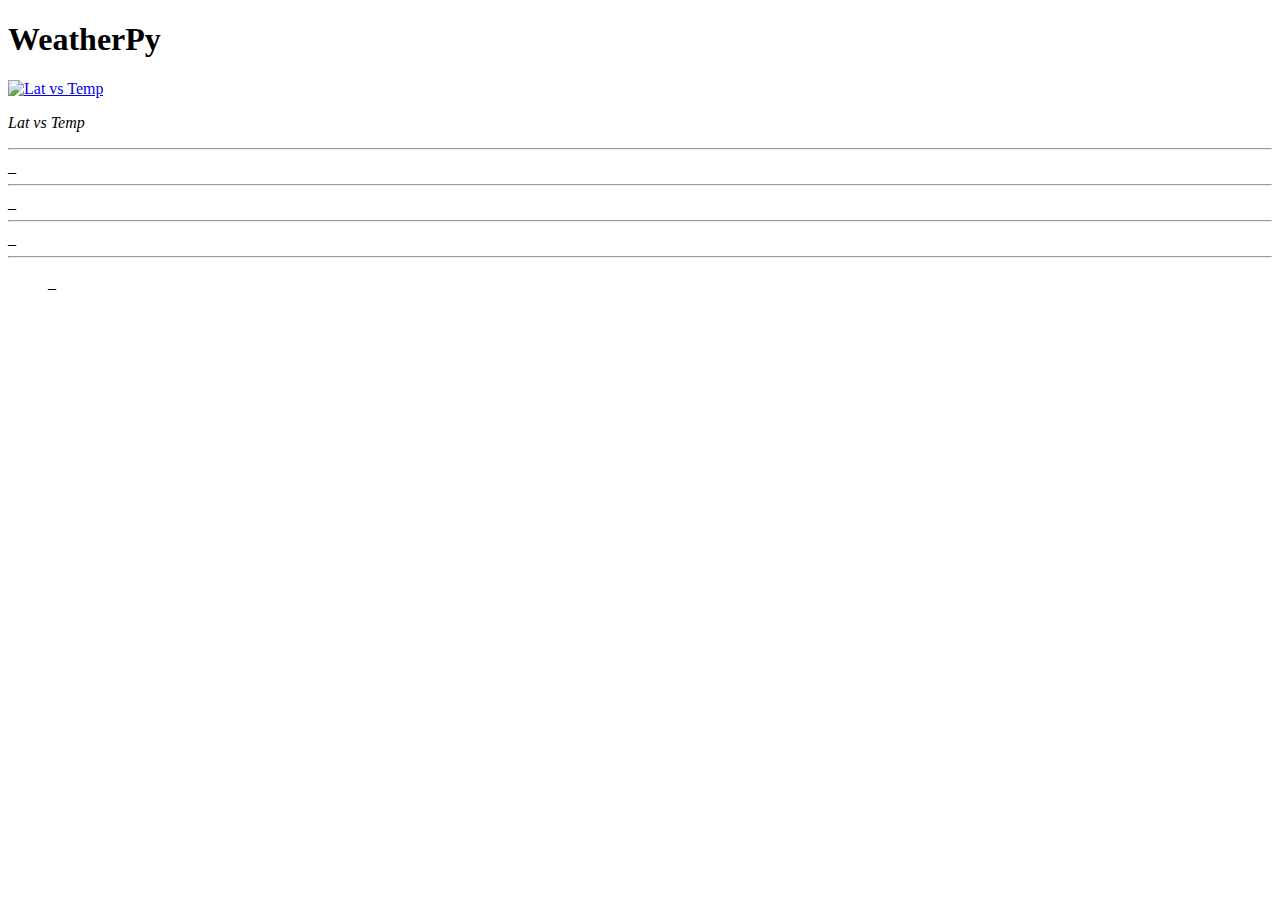
==== index.html @ b58e9a01 "upload index file" ====
<!DOCTYPE html>
<html lang="en">
    <head> </head>
    <body>
        <section>
            <h1>WeatherPy</h1>
            <article>
                <a target="_blank" href="assets\Lat_vs_Temp.png">
                    <img src="assets\Lat_vs_Temp.png" alt="Lat vs Temp">
                </a>
                <p>
                    <em>Lat vs Temp</em>
                </p>
            </article>
            <hr>
            <article>_</article>
            <hr>
            <article>_</article>
            <hr>
            <article>_</article>
            <hr>
            <figure>_</figure>
            
        </section>
    </body>
<html>
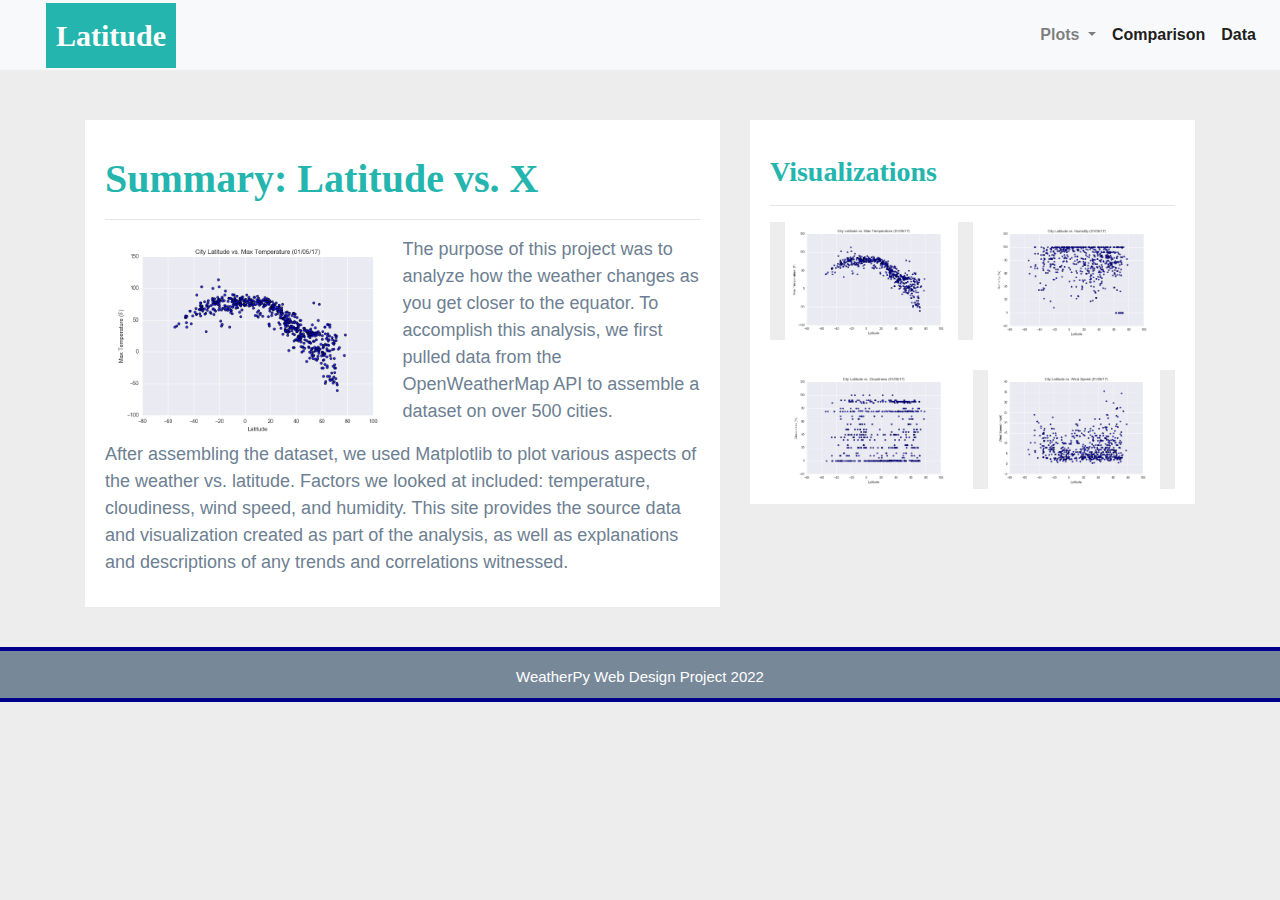
==== commit eaeca87a: "upload web design" ====
--- a/index.html
+++ b/index.html
@@ -1,39 +1,122 @@
 <!DOCTYPE html>
-<html lang="en">
-    <head> </head>
-    <body>
-        <section>
-            <h1>WeatherPy</h1>
-            <article>
-                <a target="_blank" href="assets\Lat_vs_Temp.png">
-                    <img src="assets\Lat_vs_Temp.png" alt="Lat vs Temp">
-                </a>
-                <p>
-                    <em>Lat vs Temp</em>
-                </p>
-            </article>
-            <hr>
-            <article>_</article>
-            <hr>
-            <article>_</article>
-            <hr>
-            <article>_</article>
-            <hr>
-            <figure>_</figure>
-            
-        </section>
-    </body>
-<html>
+<html lang="en-us">
 
+<head>
+  <meta charset="UTF-8">
+  <meta http-equiv="X-UA-Compatible" content="IE=edge">
+  <title>Latitude Summary Landing page</title>
 
+  <!-- To ensure proper rendering and touch zooming -->
+  <meta name="viewport" content="width=device-width, initial-scale=1">
+  <!-- Bootstrap CSS -->
+  <link rel="stylesheet" href="https://stackpath.bootstrapcdn.com/bootstrap/4.5.2/css/bootstrap.min.css" integrity="sha384-JcKb8q3iqJ61gNV9KGb8thSsNjpSL0n8PARn9HuZOnIxN0hoP+VmmDGMN5t9UJ0Z" crossorigin="anonymous">
+  <!-- stylesheet -->
+  <link rel="stylesheet" type="text/css" medida="screen" href="style.css">
+</head>
 
+<body>
+  <div class="navigation">
+	<nav class="navbar navbar-expand-lg navbar-light bg-light">
+      
+        <a class="navbar-brand" href="#" style="background-color: #23B5AE;">Latitude</a>
+		<button class="navbar-toggler" type="button" data-toggle="collapse" data-target="#navbarNavDropdown" aria-expanded="false" aria-controls="navbarDropDown" aria-label="Toggle navigation">
+			<span class="navbar-toggler-icon"></span>
+		</button> 
+				
+				<div class="collapse navbar-collapse " id="navbarNavDropdown">
+					<ul class="navbar-nav ml-auto">
+						<li class="nav-item dropdown">
+							<a class="nav-link dropdown-toggle" href="#" id="navbarDropdownMenuLink" data-toggle="dropdown" aria-haspopup="true" aria-expanded="false">
+								Plots
+							</a>
+							<div class="dropdown-menu" aria-labelledby="navbarDropdownMenuLink">
+								<a class="dropdown-item" href="max_temperature.html">Max Temperature</a>
+								<a class="dropdown-item" href="humidity.html">Humidity</a>
+								<a class="dropdown-item" href="cloudiness.html">Cloudiness</a>
+								<a class="dropdown-item" href="wind_speed.html">Wind Speed</a>
+						   </div> 
+						</li>
 
+					    <li class="nav-item active">
+							<a class="nav-link" href="comparison.html">Comparison</a>
+					    </li>
+					    <li class="nav-item active">
+							<a class="nav-link" href="data.html">Data</a>
+				   	    </li>
+					</ul>
+        		</div>
+	
+	</nav>
+  </div>	
+			
+		<div class="container">	
+			<div class="row">
+				<div class="col-lg-7 col-md-12">
+					<div class="box">
+						<h1 class="title">Summary: Latitude vs. X</h1>
+						<hr class="light">
+						<img alt="Max Temperature Graph" src="assets/images/Fig1.png" class="visualization rounded float-left">
+						<p>The purpose of this project was to analyze how the weather changes as you get closer to the equator. To accomplish this analysis, we first pulled data from the OpenWeatherMap API to assemble a dataset on over 500 cities.</p>
+    					<p>After assembling the dataset, we used Matplotlib to plot various aspects of the weather vs. latitude. Factors we looked at included: temperature, cloudiness, wind speed, and humidity. This site provides the source data and visualization created as part of the analysis, as well as explanations and descriptions of any trends and correlations witnessed.</p>
+					</div>
+					
+				</div>
+				<div class="col-lg-5 col-md-12">
+					<div class="box">
+						<h3 class="title">Visualizations</h3>
+						<hr class="light">
+						<div class="container">
+							<div class="row" style="padding-bottom: 30px;">
+								<div class="col-6 temp">
+                                    
+									<a href="max_temperature.html"><img alt="Max Temperature Graph" src="assets/images/Fig1.png" class="image-fluid"></a>
+                                    
 
+								</div>
+								
+								<div class="col-6 humidity-wobble">
+									<a href="humidity.html"><img alt="Humidity Graph" src="assets/images/Fig2.png" class="image-fluid"></a>
+								</div>
+								
+							</div>
+							<div class="row">
+								<div class="col-6 humidity-wobble">
+									<a href="cloudiness.html"><img alt="Cloudiness Graph" src="assets/images/Fig3.png" class="image-fluid"></a>
+								</div>
+								<div class="col-6 temp">
+									<a href="wind_speed.html"><img alt="Wind Speed Graph" src="assets/images/Fig4.png" class="image-fluid"></a>
+								</div>
+							</div>
+						</div>
 
+					</div>
+					
+				</div>
+			</div>
+		</div>
+	</div>
+</div>
 
+<footer>
+  <div class="footer">WeatherPy Web Design Project 2022</div>
+</footer>
 
+<script
+src="https://code.jquery.com/jquery-3.3.1.slim.min.js"
+integrity="sha384-q8i/X+965DzO0rT7abK41JStQIAqVgRVzpbzo5smXKp4YfRvH+8abtTE1Pi6jizo"
+crossorigin="anonymous"></script>
 
+<script
+src="https://cdnjs.cloudflare.com/ajax/libs/popper.js/1.14.7/umd/popper.min.js"
+integrity="sha384-UO2eT0CpHqdSJQ6hJty5KVphtPhzWj9WO1clHTMGa3JDZwrnQq4sF86dIHNDz0W1"
+crossorigin="anonymous"></script>
 
+<script
+src="https://stackpath.bootstrapcdn.com/bootstrap/4.3.1/js/bootstrap.min.js"
+integrity="sha384-JjSmVgyd0p3pXB1rRibZUAYoIIy6OrQ6VrjIEaFf/nJGzIxFDsf4x0xIM+B07jRM"
+crossorigin="anonymous"></script>
 
+  
+</body>
 
-
+</html>
--- a/style.css
+++ b/style.css
@@ -0,0 +1,218 @@
+/* Body */
+body {
+    height: 100%;
+    width: 100%;
+    background-color: #EDEDED;
+    font-family: Georgia, 'Times New Roman', Times, serif;
+}
+/* Navbar */
+.navigation {
+    color: white;
+    font-family: sans-serif;
+    background-color: #23B5AE;
+    font-weight: bold;
+    padding: inherit;
+}
+.navigation .navbar-brand {
+    color: white;
+    font-family: Verdana;
+    font-size: 30px;
+    background-color: #23B5AE;
+    font-weight: bold;
+    margin-left: 30px;
+    padding: 10px;
+    box-sizing: border-box;
+}
+.navbar {
+    max-height: 70px;
+    background-color: white;
+    font-size: 16px;
+}
+.dropdown:hover .dropdown-menu {display: block;}
+.dropdown-item{
+    color: #6D8092; 
+}
+/* Show different color when hovering over items on the navbar */
+.dropdown .dropdown-menu .dropdown-item:active, .dropdown .dropdown-menu .dropdown-item:hover{
+    background-color:slateblue; 
+}
+.navigation .nav-link:hover{
+    background-color:#E7E7E7;
+   }
+.navigation .navbar-brand:hover{
+    color: rgb(200, 248, 246);
+}
+.container {
+    width: 100%;
+    padding-right: 15px;
+    padding-left: 15px;
+    margin-right: auto;
+    margin-left: auto;
+}
+/* Images */
+img {
+    position: relative;
+    width: 100%;
+    height: 100%;
+}
+
+/* Surrond image */
+.visualization{
+    width: 50%;
+    height: 50%;
+}
+
+.temp {
+    width: 100%;
+    height: 100%;
+    background: #EDEDED;
+    transition: background-color 2s ease-out 100ms;
+}
+.temp:hover{
+    border-color: slateblue;
+    border-style: solid;
+    background-color: slateblue;
+}
+
+.mini {
+    width: 100%;
+    height: 100%;
+    background: #EDEDED;
+    transition: background-color 2s ease-out 100ms;
+}
+.mini:hover{
+    border-color: #6D8092;
+    border-style: solid;
+    background-color: #6D8092;
+}
+
+@-webkit-keyframes humidity-wobble {
+    16.65% {
+      -webkit-transform: translateX(8px);
+      transform: translateX(8px);
+    }
+    33.3% {
+      -webkit-transform: translateX(-6px);
+      transform: translateX(-6px);
+    }
+    49.95% {
+      -webkit-transform: translateX(4px);
+      transform: translateX(4px);
+    }
+    66.6% {
+      -webkit-transform: translateX(-2px);
+      transform: translateX(-2px);
+    }
+    83.25% {
+      -webkit-transform: translateX(1px);
+      transform: translateX(1px);
+    }
+    100% {
+      -webkit-transform: translateX(0);
+      transform: translateX(0);
+    }
+  }
+  @keyframes humidity-wobble {
+    16.65% {
+      -webkit-transform: translateX(8px);
+      transform: translateX(8px);
+    }
+    33.3% {
+      -webkit-transform: translateX(-6px);
+      transform: translateX(-6px);
+    }
+    49.95% {
+      -webkit-transform: translateX(4px);
+      transform: translateX(4px);
+    }
+    66.6% {
+      -webkit-transform: translateX(-2px);
+      transform: translateX(-2px);
+    }
+    83.25% {
+      -webkit-transform: translateX(1px);
+      transform: translateX(1px);
+    }
+    100% {
+      -webkit-transform: translateX(0);
+      transform: translateX(0);
+    }
+  }
+  .humidity-wobble {
+    display: inline-block;
+    vertical-align: middle;
+    -webkit-transform: perspective(1px) translateZ(0);
+    transform: perspective(1px) translateZ(0);
+    box-shadow: 0 0 1px rgba(0, 0, 0, 0);
+  }
+  .humidity-wobble:hover, .humidity-wobble:focus, .humidity-wobble:active {
+    -webkit-animation-name: humidity-wobble;
+    animation-name: humidity-wobble;
+    -webkit-animation-duration: 1s;
+    animation-duration: 1s;
+    -webkit-animation-timing-function: ease-in-out;
+    animation-timing-function: ease-in-out;
+    -webkit-animation-iteration-count: 1;
+    animation-iteration-count: 1;
+  }
+  
+/* Title */
+.title {
+    color: #23B5AE;  
+    font-family: Georgia, 'Times New Roman', Times, serif;
+    font-weight: bolder; 
+    padding-top: 25px; 
+}
+/* Paragraph */
+p {
+    color: #6D8092;
+    font-family: Arial, Helvetica, sans-serif;
+    font-size: 18px; 
+}
+/* Box */
+.box {
+    margin-top: 50px;
+    margin-bottom: 40px;
+    padding: 10px 20px 15px;
+    color: black;
+    background-color: white;
+}
+
+/* Table */
+.table-responsive {
+    font-family: Arial, Helvetica, sans-serif;
+}
+/* Footer */
+footer {
+    background-color: #778899; 
+    border-top-style: solid; 
+    border-top-width: 4px; 
+    border-top-color: darkblue;
+    border-bottom: darkblue;
+    border-bottom-width: 4px;
+    border-bottom-style: solid;
+    color: white; 
+    min-height: 55px; 
+    font-family: Arial, Helvetica, sans-serif;
+    font-size: 15px; 
+    text-align: center; 
+    width: 100%;
+    padding-top: 15px; 
+
+}
+
+@media(max-width: 992px){
+.navbar-brand {
+    color: white;
+    font-size: 30px;
+    background-color: #23B5AE;
+    padding: 10px;
+}
+.navbar{
+    max-height: none; 
+    padding: inherit;
+}
+.container{
+    background-color: white;
+}
+}